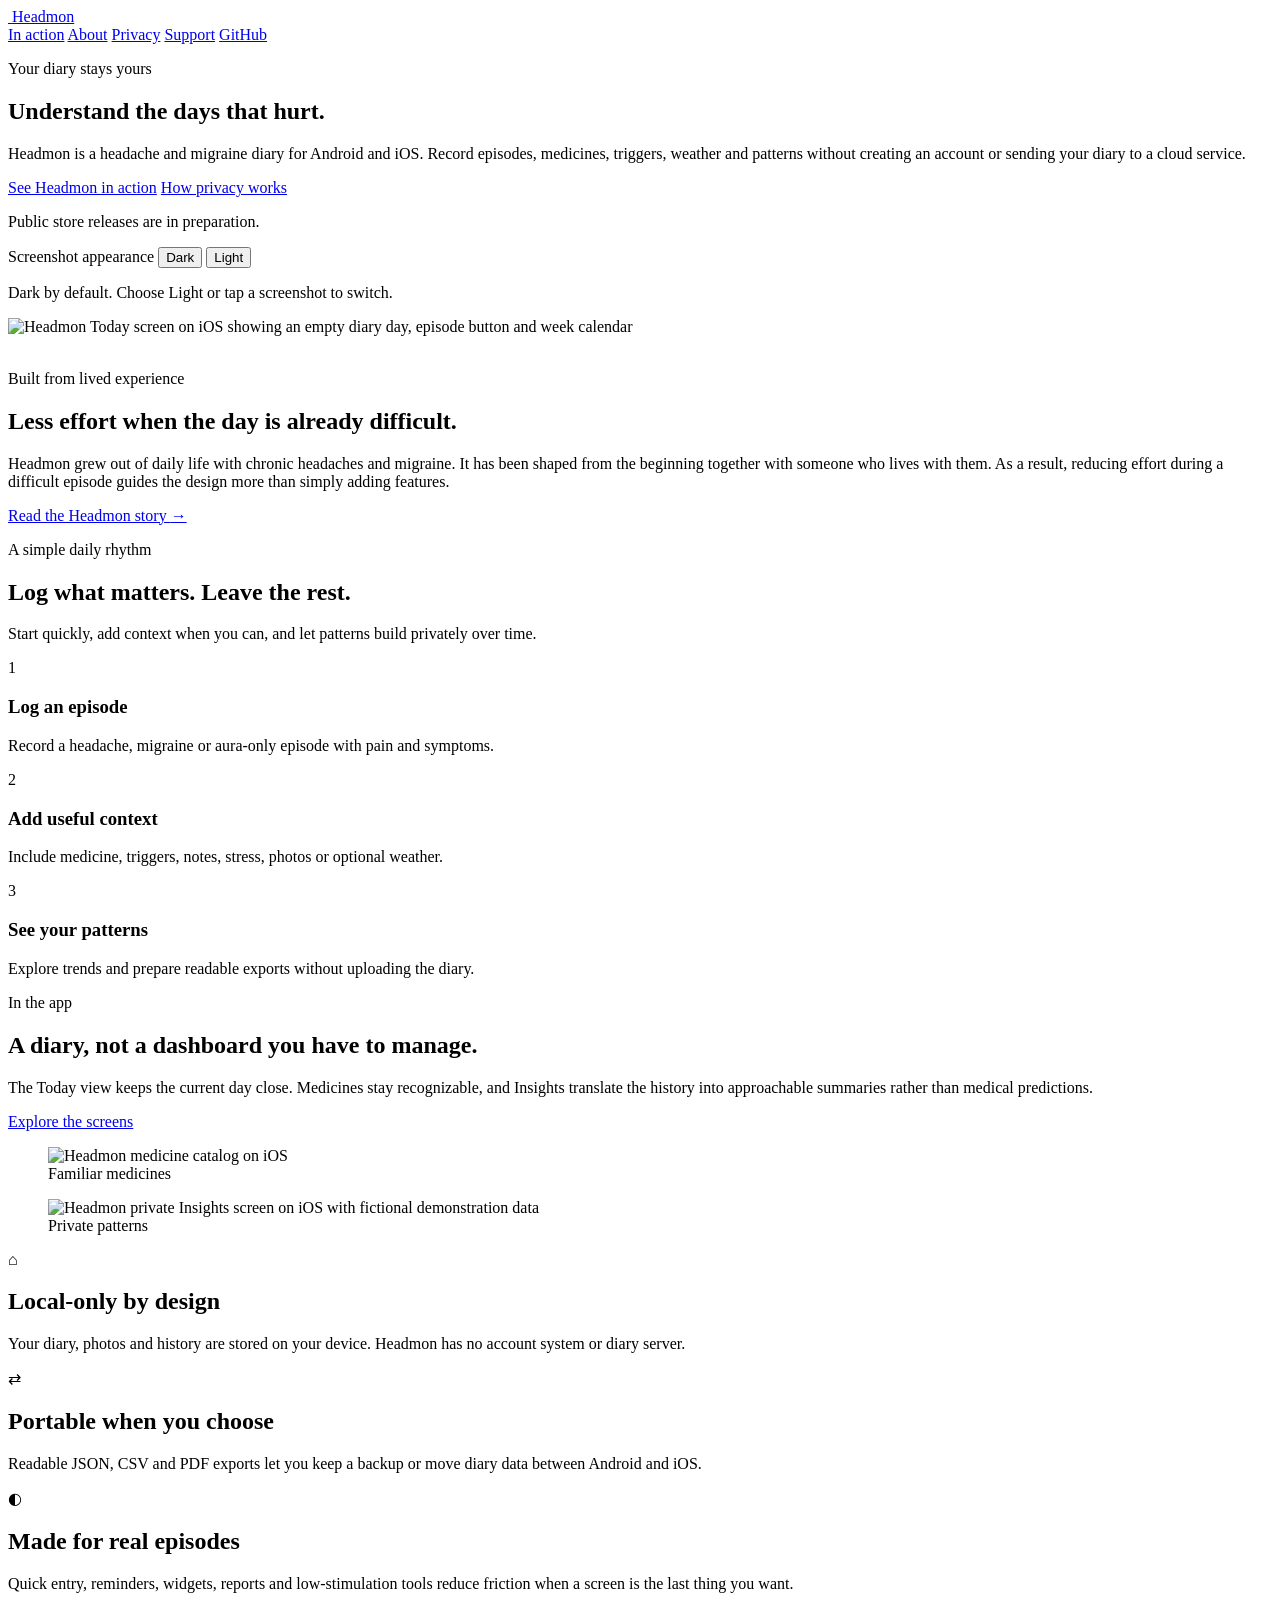
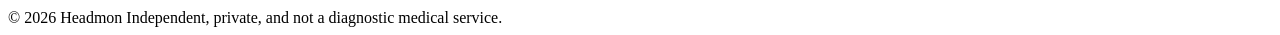
==== site/index.html @ 89d30da4 "feat: add switchable screenshot appearances" ====
<!doctype html>
<html lang="en">
<head>
  <meta charset="utf-8">
  <meta name="viewport" content="width=device-width, initial-scale=1">
  <meta name="description" content="Headmon is a private, local-only headache and migraine diary for Android and iOS.">
  <meta name="theme-color" content="#147d70">
  <title>Headmon | A private headache diary</title>
  <link rel="icon" href="/assets/headmon-icon.png">
  <link rel="apple-touch-icon" href="/assets/headmon-icon.png">
  <link rel="stylesheet" href="/assets/styles.css">
  <script src="/assets/screenshot-appearance.js" defer></script>
</head>
<body>
  <header class="site-header">
    <a class="brand" href="/">
      <img src="/assets/headmon-icon.png" alt="">
      <span>Headmon</span>
    </a>
    <nav aria-label="Primary navigation">
      <a href="/in-action/">In action</a>
      <a href="/about/">About</a>
      <a href="/privacy/">Privacy</a>
      <a href="/support/">Support</a>
      <a href="https://github.com/HeadmonDiary/headmon">GitHub</a>
    </nav>
  </header>

  <main>
    <section class="hero">
      <div class="hero-copy">
        <p class="eyebrow">Your diary stays yours</p>
        <h1>Understand the days that <span>hurt.</span></h1>
        <p>
          Headmon is a headache and migraine diary for Android and iOS. Record episodes,
          medicines, triggers, weather and patterns without creating an account or sending
          your diary to a cloud service.
        </p>
        <div class="actions">
          <a class="button primary" href="/in-action/">See Headmon in action</a>
          <a class="button" href="/privacy/">How privacy works</a>
        </div>
        <p class="release-note">Public store releases are in preparation.</p>
        <div class="screenshot-appearance" role="group" aria-label="Screenshot appearance">
          <span>Screenshot appearance</span>
          <button type="button" data-screenshot-theme="dark" aria-pressed="true">Dark</button>
          <button type="button" data-screenshot-theme="light" aria-pressed="false">Light</button>
        </div>
        <p class="screenshot-hint">Dark by default. Choose Light or tap a screenshot to switch.</p>
      </div>
      <div class="hero-visual" aria-label="Headmon on iOS">
        <div class="phone-shell phone-shell-hero">
          <img class="theme-screenshot" src="/assets/screens/ios-today-dark.png" data-dark-src="/assets/screens/ios-today-dark.png" data-light-src="/assets/screens/ios-today-light.png" width="660" height="1434" alt="Headmon Today screen on iOS showing an empty diary day, episode button and week calendar">
        </div>
        <img class="floating-icon" src="/assets/headmon-icon.png" alt="">
      </div>
    </section>

    <section class="section story-slice">
      <div>
        <p class="eyebrow">Built from lived experience</p>
        <h2>Less effort when the day is already difficult.</h2>
      </div>
      <p>
        Headmon grew out of daily life with chronic headaches and migraine. It has been shaped
        from the beginning together with someone who lives with them. As a result, reducing effort
        during a difficult episode guides the design more than simply adding features.
      </p>
      <a class="text-link" href="/about/">Read the Headmon story <span aria-hidden="true">→</span></a>
    </section>

    <section class="section">
      <header class="section-heading">
        <p class="eyebrow">A simple daily rhythm</p>
        <h2>Log what matters. Leave the rest.</h2>
        <p>Start quickly, add context when you can, and let patterns build privately over time.</p>
      </header>
      <div class="steps">
        <article class="step">
          <span class="step-number">1</span>
          <div>
            <h3>Log an episode</h3>
            <p>Record a headache, migraine or aura-only episode with pain and symptoms.</p>
          </div>
        </article>
        <article class="step">
          <span class="step-number">2</span>
          <div>
            <h3>Add useful context</h3>
            <p>Include medicine, triggers, notes, stress, photos or optional weather.</p>
          </div>
        </article>
        <article class="step">
          <span class="step-number">3</span>
          <div>
            <h3>See your patterns</h3>
            <p>Explore trends and prepare readable exports without uploading the diary.</p>
          </div>
        </article>
      </div>
    </section>

    <section class="section feature-showcase">
      <div class="feature-copy">
        <p class="eyebrow">In the app</p>
        <h2>A diary, not a dashboard you have to manage.</h2>
        <p>
          The Today view keeps the current day close. Medicines stay recognizable, and Insights
          translate the history into approachable summaries rather than medical predictions.
        </p>
        <a class="button" href="/in-action/">Explore the screens</a>
      </div>
      <div class="shot-row" aria-label="Headmon iOS screen previews">
        <figure class="mini-shot">
          <div class="phone-shell">
            <img class="theme-screenshot" src="/assets/screens/ios-medicines-dark.png" data-dark-src="/assets/screens/ios-medicines-dark.png" data-light-src="/assets/screens/ios-medicines-light.png" loading="lazy" width="660" height="1434" alt="Headmon medicine catalog on iOS">
          </div>
          <figcaption>Familiar medicines</figcaption>
        </figure>
        <figure class="mini-shot mini-shot-lower">
          <div class="phone-shell">
            <img class="theme-screenshot" src="/assets/screens/ios-insights-dark.png" data-dark-src="/assets/screens/ios-insights-dark.png" data-light-src="/assets/screens/ios-insights-light.png" loading="lazy" width="660" height="1434" alt="Headmon private Insights screen on iOS with fictional demonstration data">
          </div>
          <figcaption>Private patterns</figcaption>
        </figure>
      </div>
    </section>

    <section class="section grid" aria-label="Headmon principles">
      <article class="card">
        <span class="card-mark" aria-hidden="true">⌂</span>
        <h2>Local-only by design</h2>
        <p>Your diary, photos and history are stored on your device. Headmon has no account system or diary server.</p>
      </article>
      <article class="card">
        <span class="card-mark" aria-hidden="true">⇄</span>
        <h2>Portable when you choose</h2>
        <p>Readable JSON, CSV and PDF exports let you keep a backup or move diary data between Android and iOS.</p>
      </article>
      <article class="card">
        <span class="card-mark" aria-hidden="true">◐</span>
        <h2>Made for real episodes</h2>
        <p>Quick entry, reminders, widgets, reports and low-stimulation tools reduce friction when a screen is the last thing you want.</p>
      </article>
    </section>
  </main>

  <footer class="site-footer">
    <span>© 2026 Headmon</span>
    <span>Independent, private, and not a diagnostic medical service.</span>
  </footer>
</body>
</html>
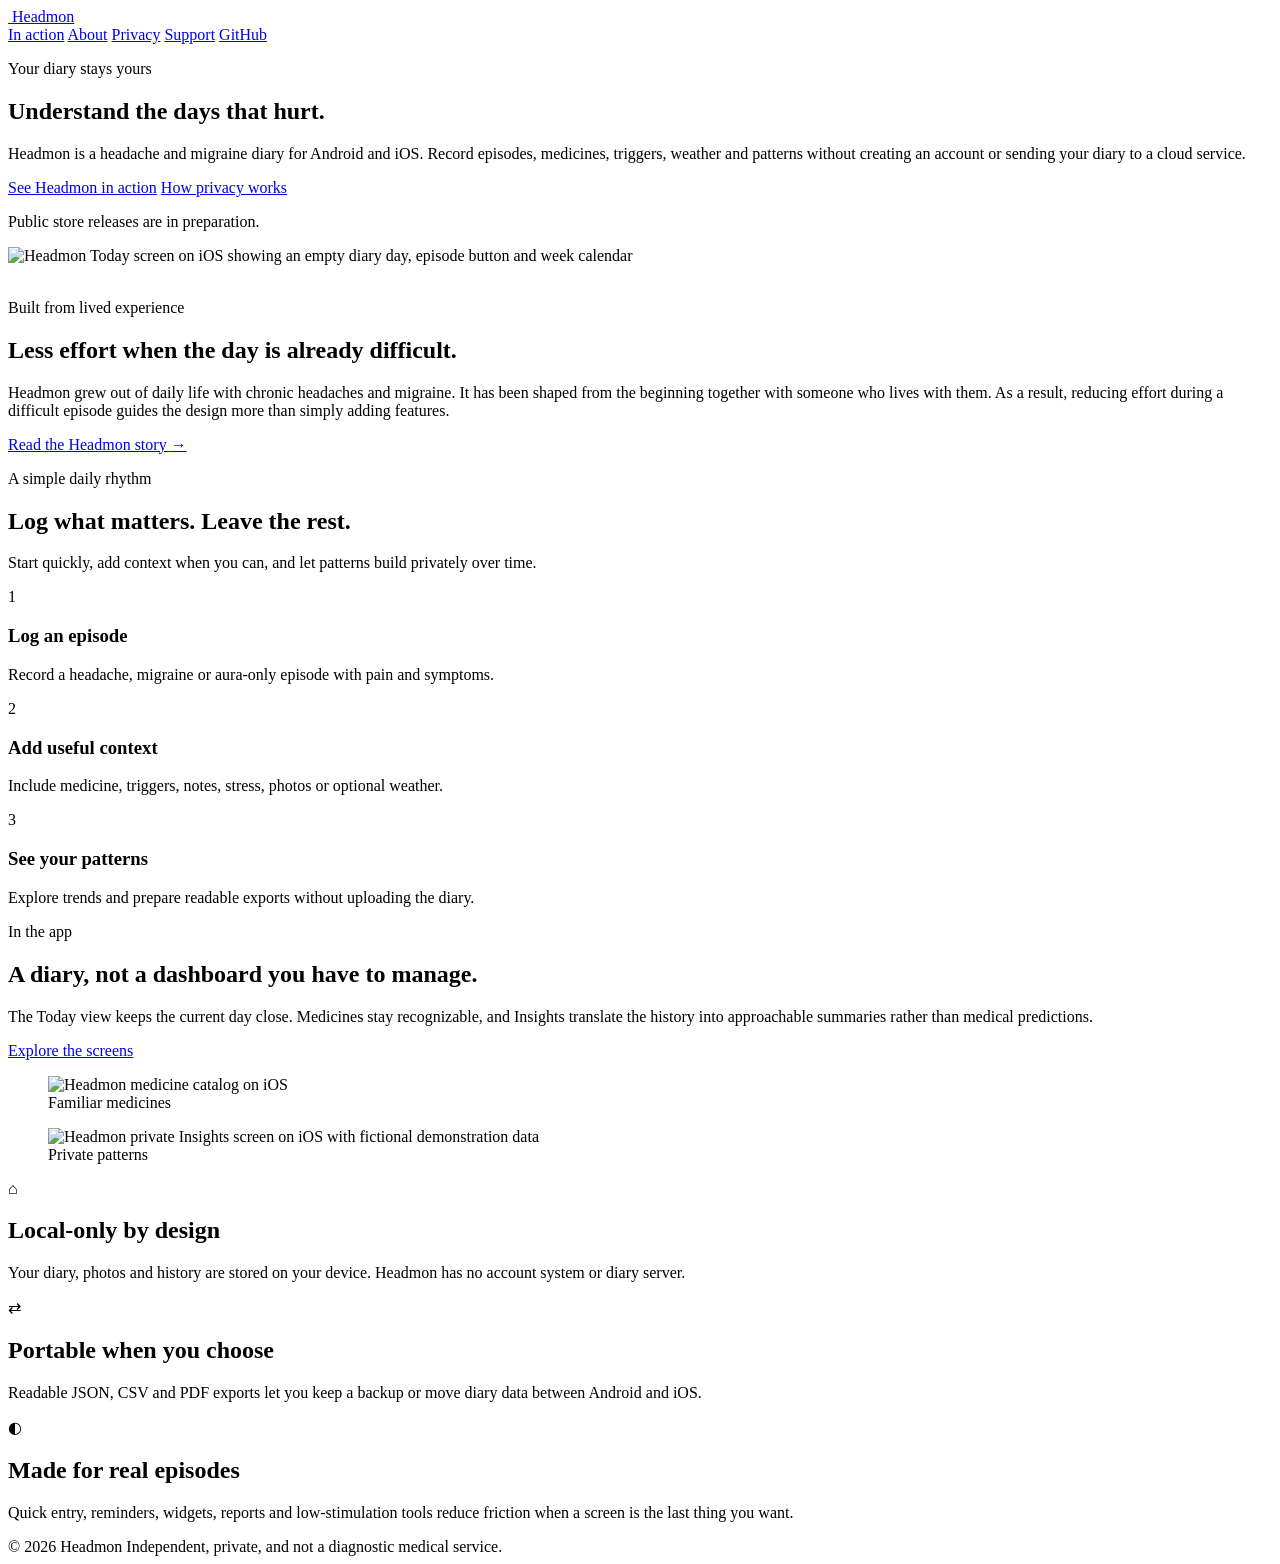
==== commit b6087625: "refine: simplify screenshot appearance switching" ====
--- a/site/index.html
+++ b/site/index.html
@@ -41,12 +41,6 @@
           <a class="button" href="/privacy/">How privacy works</a>
         </div>
         <p class="release-note">Public store releases are in preparation.</p>
-        <div class="screenshot-appearance" role="group" aria-label="Screenshot appearance">
-          <span>Screenshot appearance</span>
-          <button type="button" data-screenshot-theme="dark" aria-pressed="true">Dark</button>
-          <button type="button" data-screenshot-theme="light" aria-pressed="false">Light</button>
-        </div>
-        <p class="screenshot-hint">Dark by default. Choose Light or tap a screenshot to switch.</p>
       </div>
       <div class="hero-visual" aria-label="Headmon on iOS">
         <div class="phone-shell phone-shell-hero">
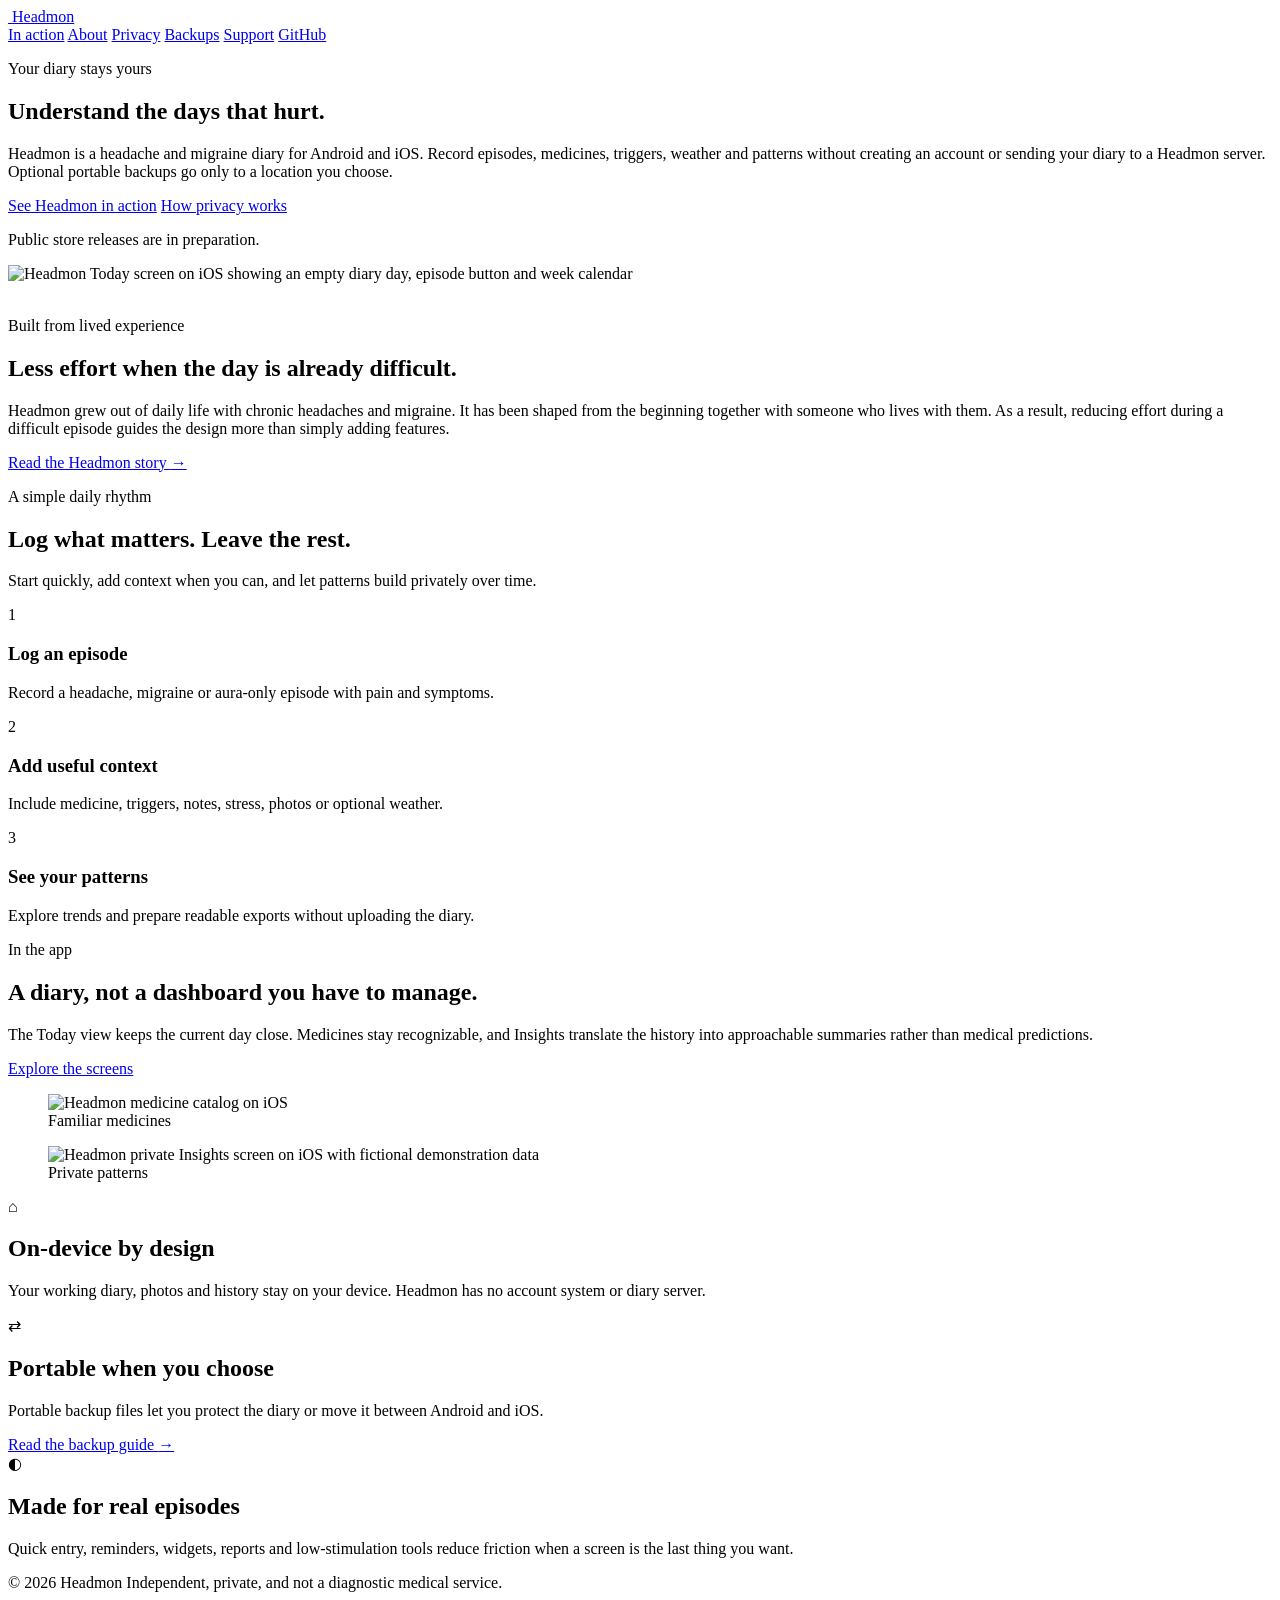
==== commit 9490da70: "docs: add complete backup and transfer guidance" ====
--- a/site/index.html
+++ b/site/index.html
@@ -3,7 +3,7 @@
 <head>
   <meta charset="utf-8">
   <meta name="viewport" content="width=device-width, initial-scale=1">
-  <meta name="description" content="Headmon is a private, local-only headache and migraine diary for Android and iOS.">
+  <meta name="description" content="Headmon is a private, account-free headache and migraine diary for Android and iOS.">
   <meta name="theme-color" content="#147d70">
   <title>Headmon | A private headache diary</title>
   <link rel="icon" href="/assets/headmon-icon.png">
@@ -21,6 +21,7 @@
       <a href="/in-action/">In action</a>
       <a href="/about/">About</a>
       <a href="/privacy/">Privacy</a>
+      <a href="/backup/">Backups</a>
       <a href="/support/">Support</a>
       <a href="https://github.com/HeadmonDiary/headmon">GitHub</a>
     </nav>
@@ -34,7 +35,8 @@
         <p>
           Headmon is a headache and migraine diary for Android and iOS. Record episodes,
           medicines, triggers, weather and patterns without creating an account or sending
-          your diary to a cloud service.
+          your diary to a Headmon server. Optional portable backups go only to a location
+          you choose.
         </p>
         <div class="actions">
           <a class="button primary" href="/in-action/">See Headmon in action</a>
@@ -123,13 +125,14 @@
     <section class="section grid" aria-label="Headmon principles">
       <article class="card">
         <span class="card-mark" aria-hidden="true">⌂</span>
-        <h2>Local-only by design</h2>
-        <p>Your diary, photos and history are stored on your device. Headmon has no account system or diary server.</p>
+        <h2>On-device by design</h2>
+        <p>Your working diary, photos and history stay on your device. Headmon has no account system or diary server.</p>
       </article>
       <article class="card">
         <span class="card-mark" aria-hidden="true">⇄</span>
         <h2>Portable when you choose</h2>
-        <p>Readable JSON, CSV and PDF exports let you keep a backup or move diary data between Android and iOS.</p>
+        <p>Portable backup files let you protect the diary or move it between Android and iOS.</p>
+        <a class="text-link" href="/backup/">Read the backup guide <span aria-hidden="true">→</span></a>
       </article>
       <article class="card">
         <span class="card-mark" aria-hidden="true">◐</span>
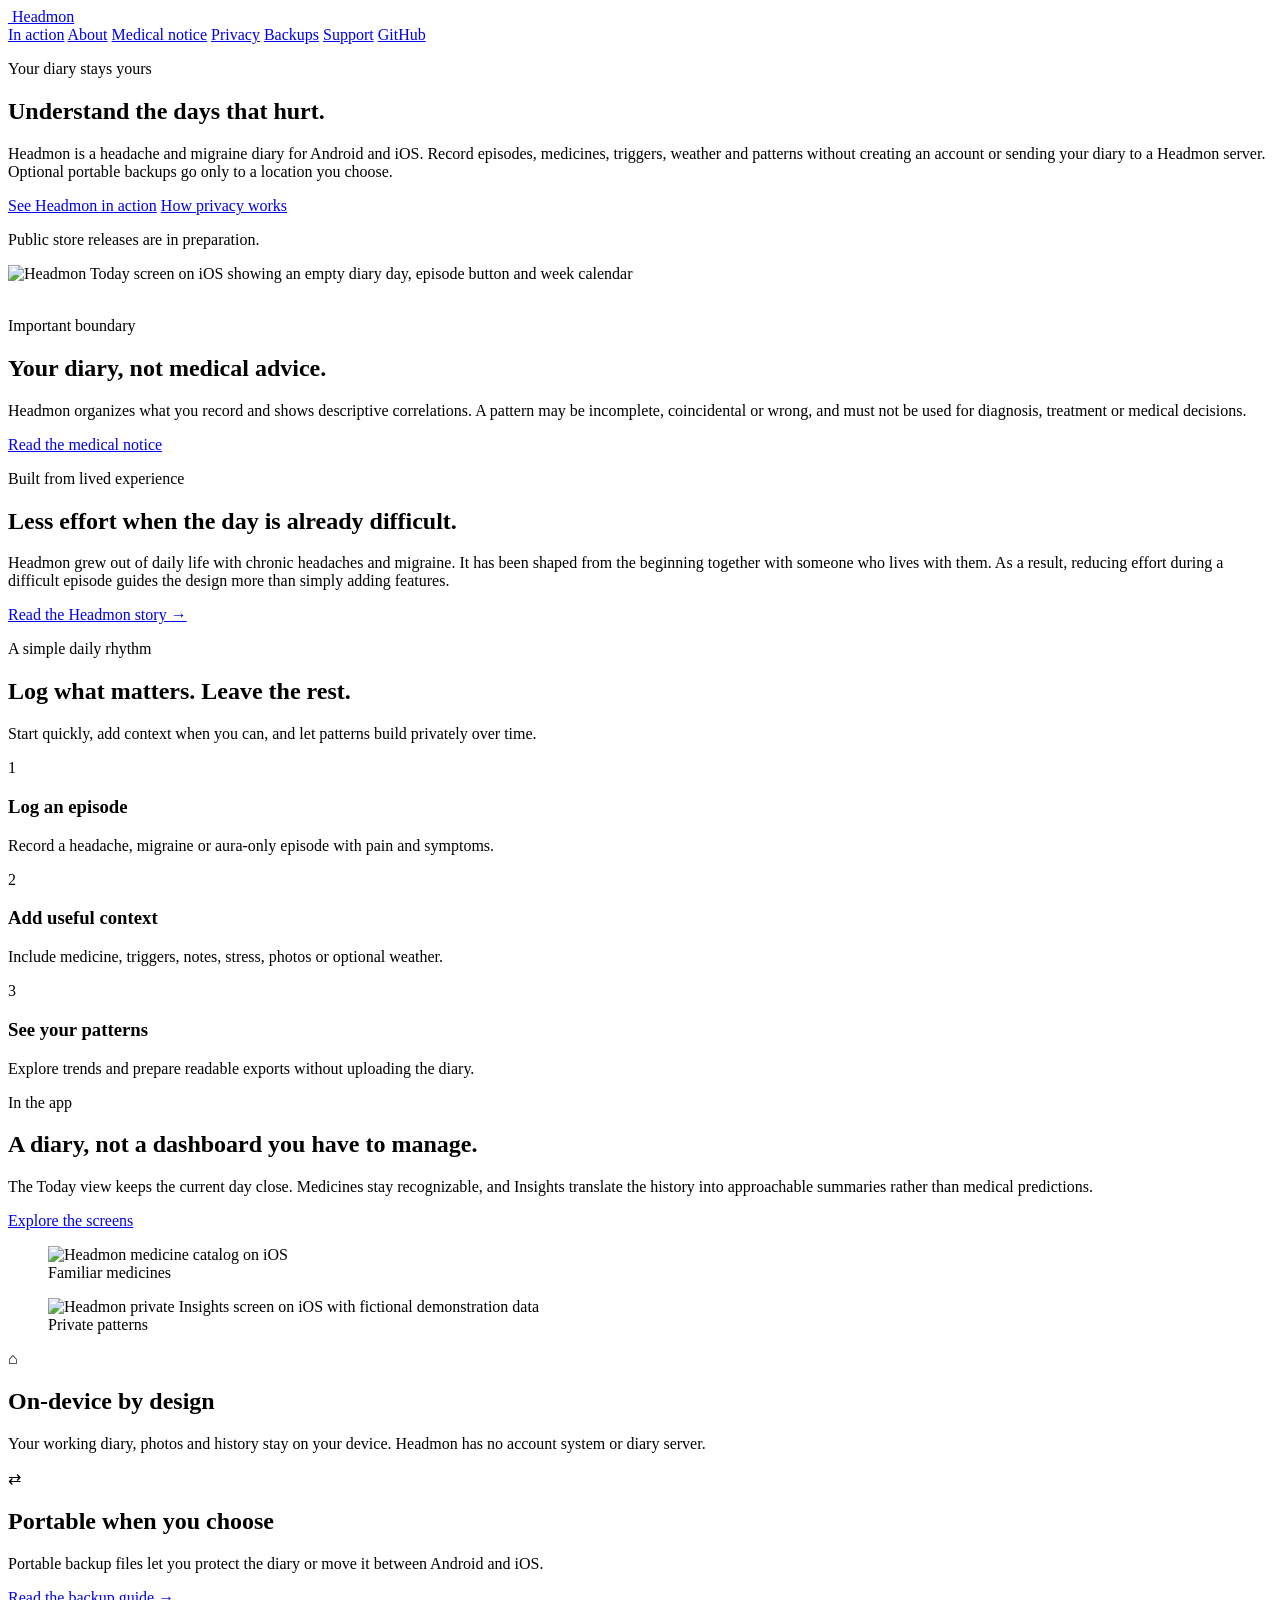
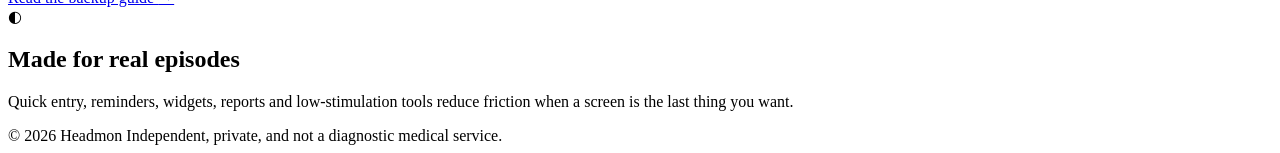
==== commit 1fbd5bad: "site: publish informational-use notice" ====
--- a/site/index.html
+++ b/site/index.html
@@ -20,6 +20,7 @@
     <nav aria-label="Primary navigation">
       <a href="/in-action/">In action</a>
       <a href="/about/">About</a>
+      <a href="/medical-notice/">Medical notice</a>
       <a href="/privacy/">Privacy</a>
       <a href="/backup/">Backups</a>
       <a href="/support/">Support</a>
@@ -49,6 +50,21 @@
           <img class="theme-screenshot" src="/assets/screens/ios-today-dark.png" data-dark-src="/assets/screens/ios-today-dark.png" data-light-src="/assets/screens/ios-today-light.png" width="660" height="1434" alt="Headmon Today screen on iOS showing an empty diary day, episode button and week calendar">
         </div>
         <img class="floating-icon" src="/assets/headmon-icon.png" alt="">
+      </div>
+    </section>
+
+    <section class="section split-panel">
+      <div>
+        <p class="eyebrow">Important boundary</p>
+        <h2>Your diary, not medical advice.</h2>
+      </div>
+      <div>
+        <p>
+          Headmon organizes what you record and shows descriptive correlations. A pattern may be
+          incomplete, coincidental or wrong, and must not be used for diagnosis, treatment or
+          medical decisions.
+        </p>
+        <a class="button" href="/medical-notice/">Read the medical notice</a>
       </div>
     </section>
 
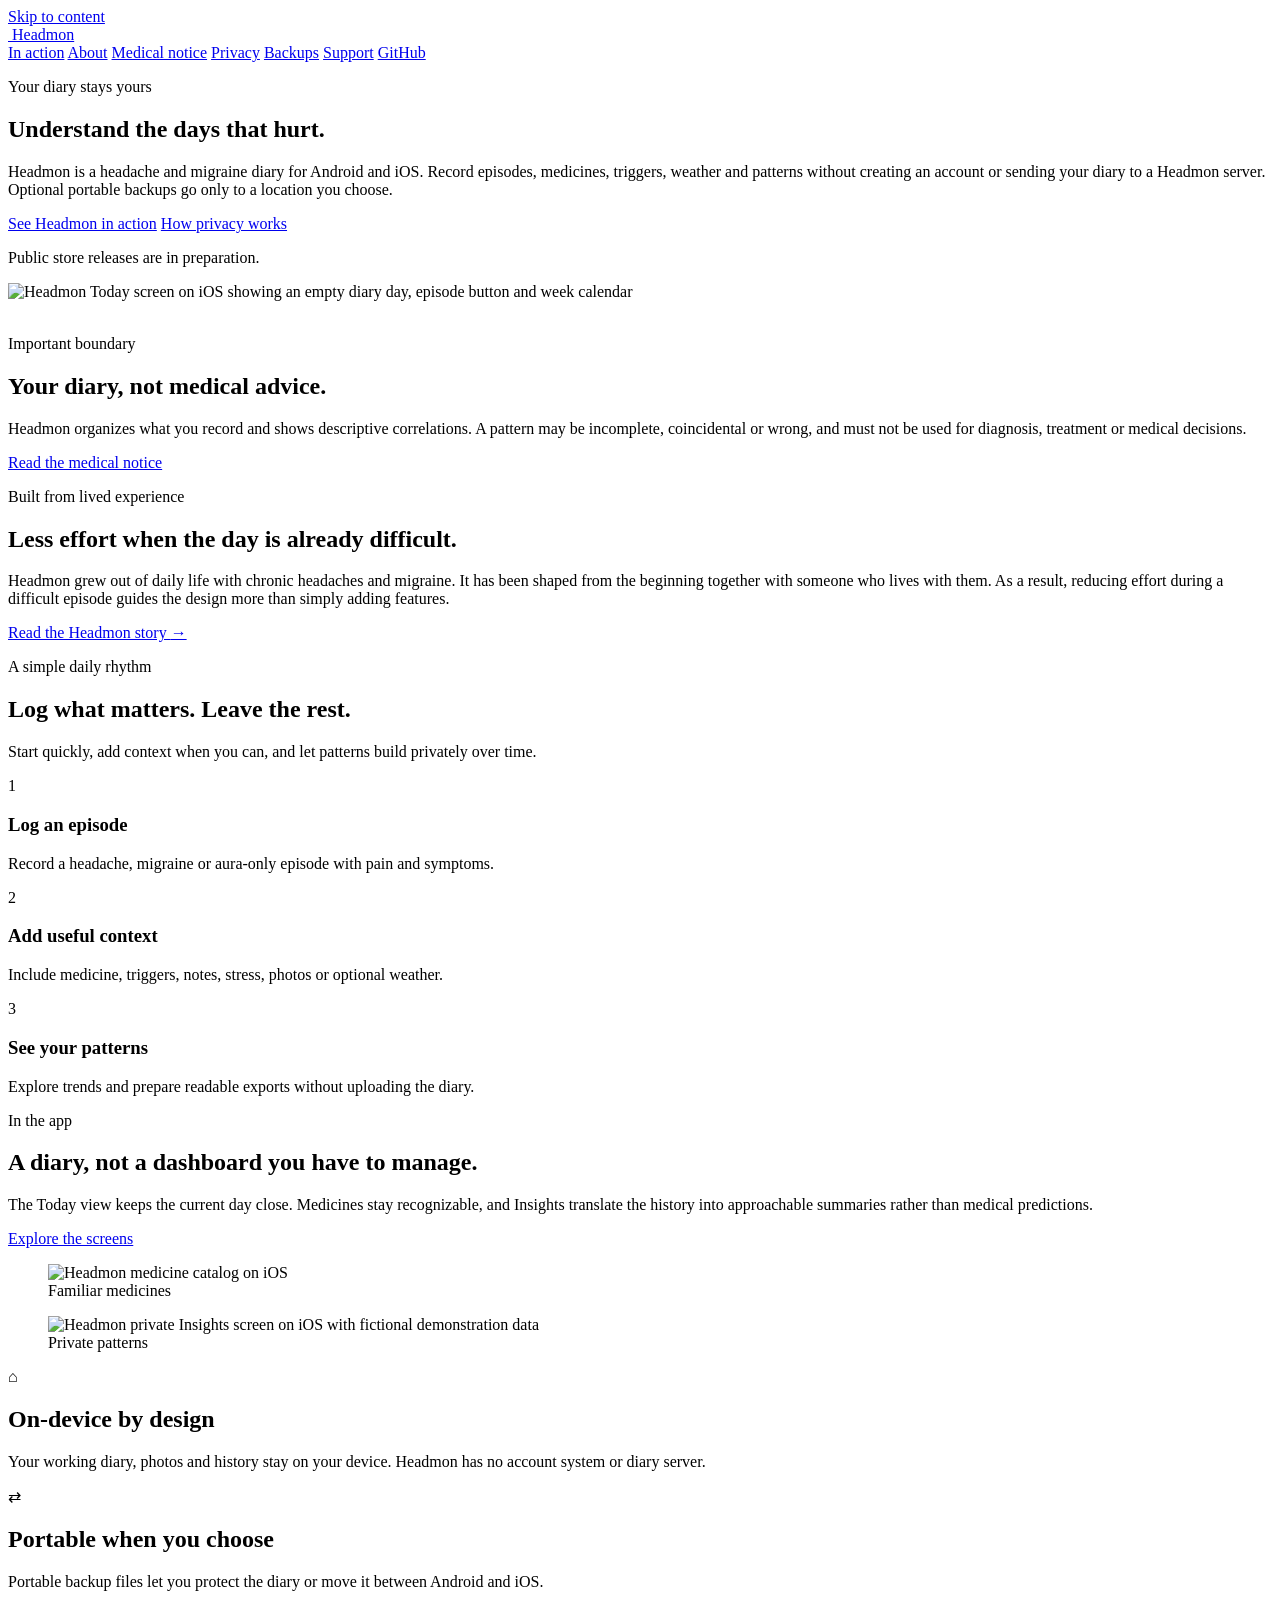
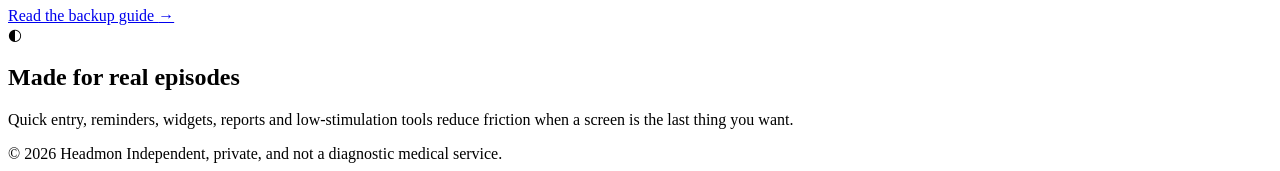
==== commit 66bf6596: "Improve privacy disclosures and page safeguards" ====
--- a/site/index.html
+++ b/site/index.html
@@ -3,6 +3,8 @@
 <head>
   <meta charset="utf-8">
   <meta name="viewport" content="width=device-width, initial-scale=1">
+  <meta http-equiv="Content-Security-Policy" content="default-src 'none'; base-uri 'none'; form-action 'none'; object-src 'none'; script-src 'self'; style-src 'self'; img-src 'self'; connect-src 'none'; font-src 'none'; frame-src 'none'; upgrade-insecure-requests">
+  <meta name="referrer" content="no-referrer">
   <meta name="description" content="Headmon is a private, account-free headache and migraine diary for Android and iOS.">
   <meta name="theme-color" content="#147d70">
   <title>Headmon | A private headache diary</title>
@@ -12,6 +14,7 @@
   <script src="/assets/screenshot-appearance.js" defer></script>
 </head>
 <body>
+  <a class="skip-link" href="#main-content">Skip to content</a>
   <header class="site-header">
     <a class="brand" href="/">
       <img src="/assets/headmon-icon.png" alt="">
@@ -28,7 +31,7 @@
     </nav>
   </header>
 
-  <main>
+  <main id="main-content">
     <section class="hero">
       <div class="hero-copy">
         <p class="eyebrow">Your diary stays yours</p>
@@ -45,7 +48,7 @@
         </div>
         <p class="release-note">Public store releases are in preparation.</p>
       </div>
-      <div class="hero-visual" aria-label="Headmon on iOS">
+      <div class="hero-visual" role="group" aria-label="Headmon on iOS">
         <div class="phone-shell phone-shell-hero">
           <img class="theme-screenshot" src="/assets/screens/ios-today-dark.png" data-dark-src="/assets/screens/ios-today-dark.png" data-light-src="/assets/screens/ios-today-light.png" width="660" height="1434" alt="Headmon Today screen on iOS showing an empty diary day, episode button and week calendar">
         </div>
@@ -122,7 +125,7 @@
         </p>
         <a class="button" href="/in-action/">Explore the screens</a>
       </div>
-      <div class="shot-row" aria-label="Headmon iOS screen previews">
+      <div class="shot-row" role="group" aria-label="Headmon iOS screen previews">
         <figure class="mini-shot">
           <div class="phone-shell">
             <img class="theme-screenshot" src="/assets/screens/ios-medicines-dark.png" data-dark-src="/assets/screens/ios-medicines-dark.png" data-light-src="/assets/screens/ios-medicines-light.png" loading="lazy" width="660" height="1434" alt="Headmon medicine catalog on iOS">
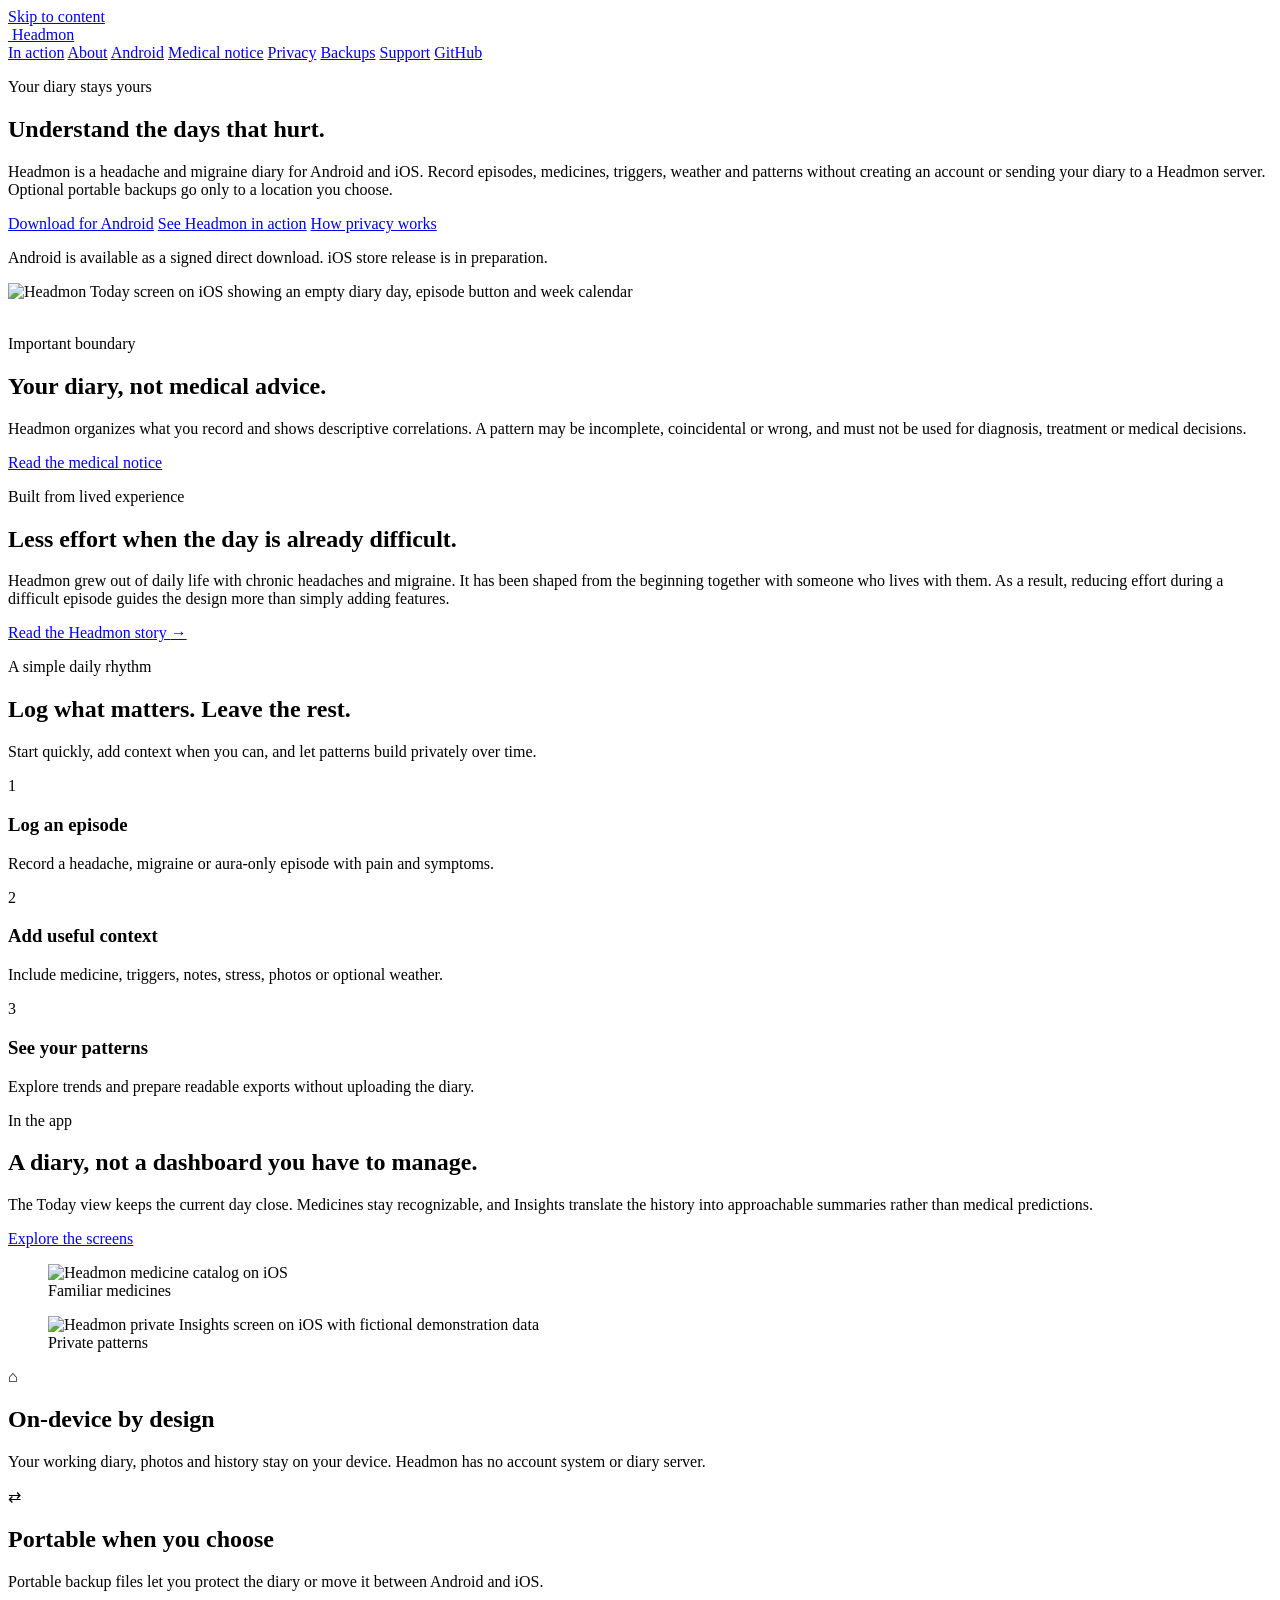
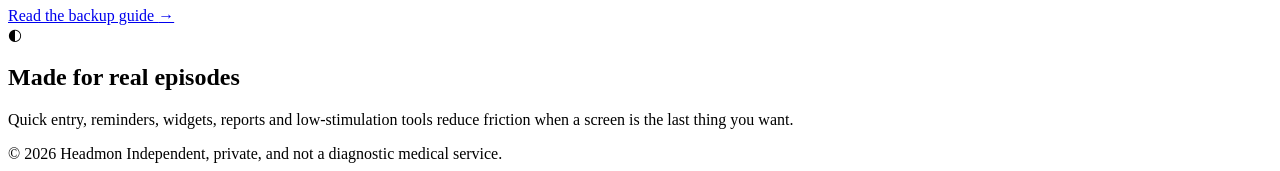
==== commit b1430c9d: "Publish direct Android download and update guide" ====
--- a/site/index.html
+++ b/site/index.html
@@ -23,6 +23,7 @@
     <nav aria-label="Primary navigation">
       <a href="/in-action/">In action</a>
       <a href="/about/">About</a>
+      <a href="/android/">Android</a>
       <a href="/medical-notice/">Medical notice</a>
       <a href="/privacy/">Privacy</a>
       <a href="/backup/">Backups</a>
@@ -43,10 +44,11 @@
           you choose.
         </p>
         <div class="actions">
-          <a class="button primary" href="/in-action/">See Headmon in action</a>
+          <a class="button primary" href="/android/">Download for Android</a>
+          <a class="button" href="/in-action/">See Headmon in action</a>
           <a class="button" href="/privacy/">How privacy works</a>
         </div>
-        <p class="release-note">Public store releases are in preparation.</p>
+        <p class="release-note">Android is available as a signed direct download. iOS store release is in preparation.</p>
       </div>
       <div class="hero-visual" role="group" aria-label="Headmon on iOS">
         <div class="phone-shell phone-shell-hero">
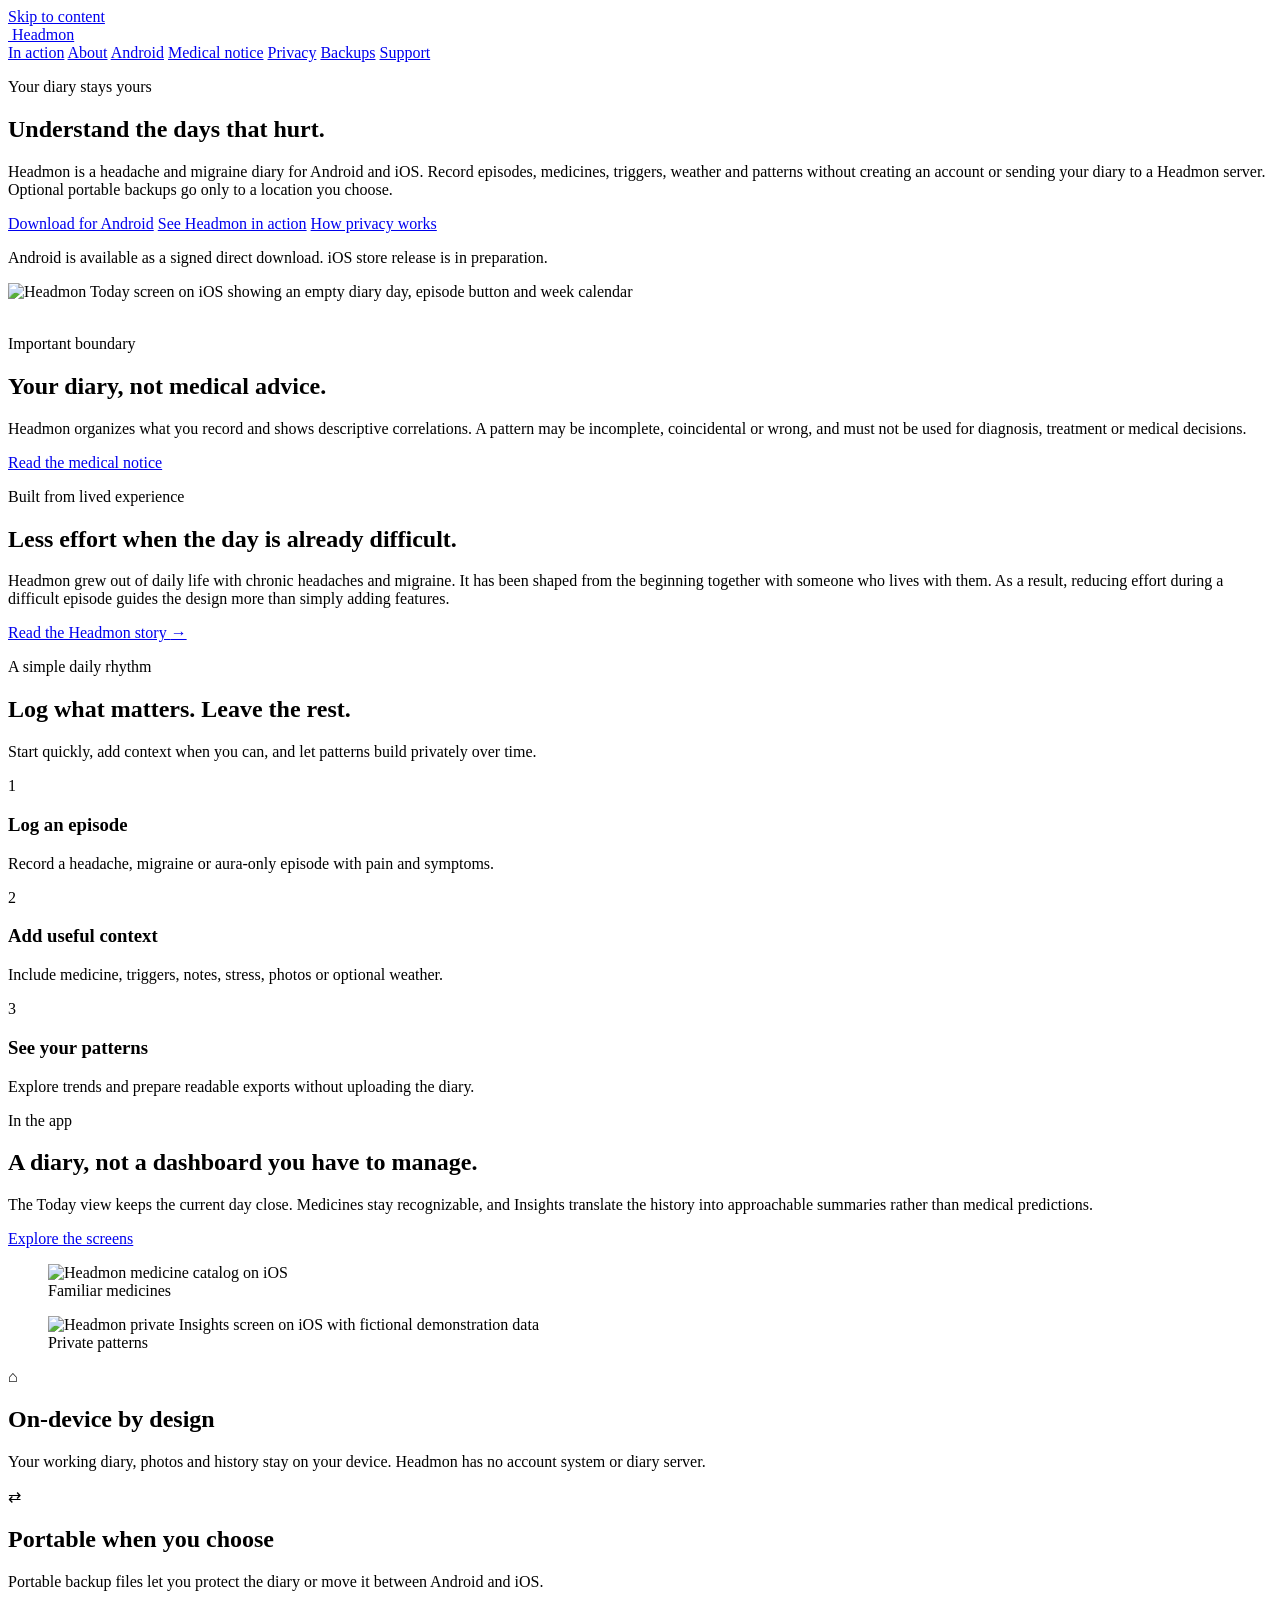
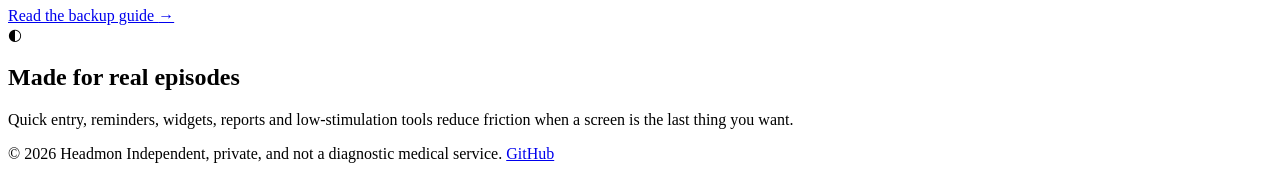
==== commit ff89862a: "Route public support through GitHub Issues" ====
--- a/site/index.html
+++ b/site/index.html
@@ -28,7 +28,6 @@
       <a href="/privacy/">Privacy</a>
       <a href="/backup/">Backups</a>
       <a href="/support/">Support</a>
-      <a href="https://github.com/HeadmonDiary/headmon">GitHub</a>
     </nav>
   </header>
 
@@ -166,6 +165,7 @@
   <footer class="site-footer">
     <span>© 2026 Headmon</span>
     <span>Independent, private, and not a diagnostic medical service.</span>
+    <a href="https://github.com/HeadmonDiary/headmon">GitHub</a>
   </footer>
 </body>
 </html>
